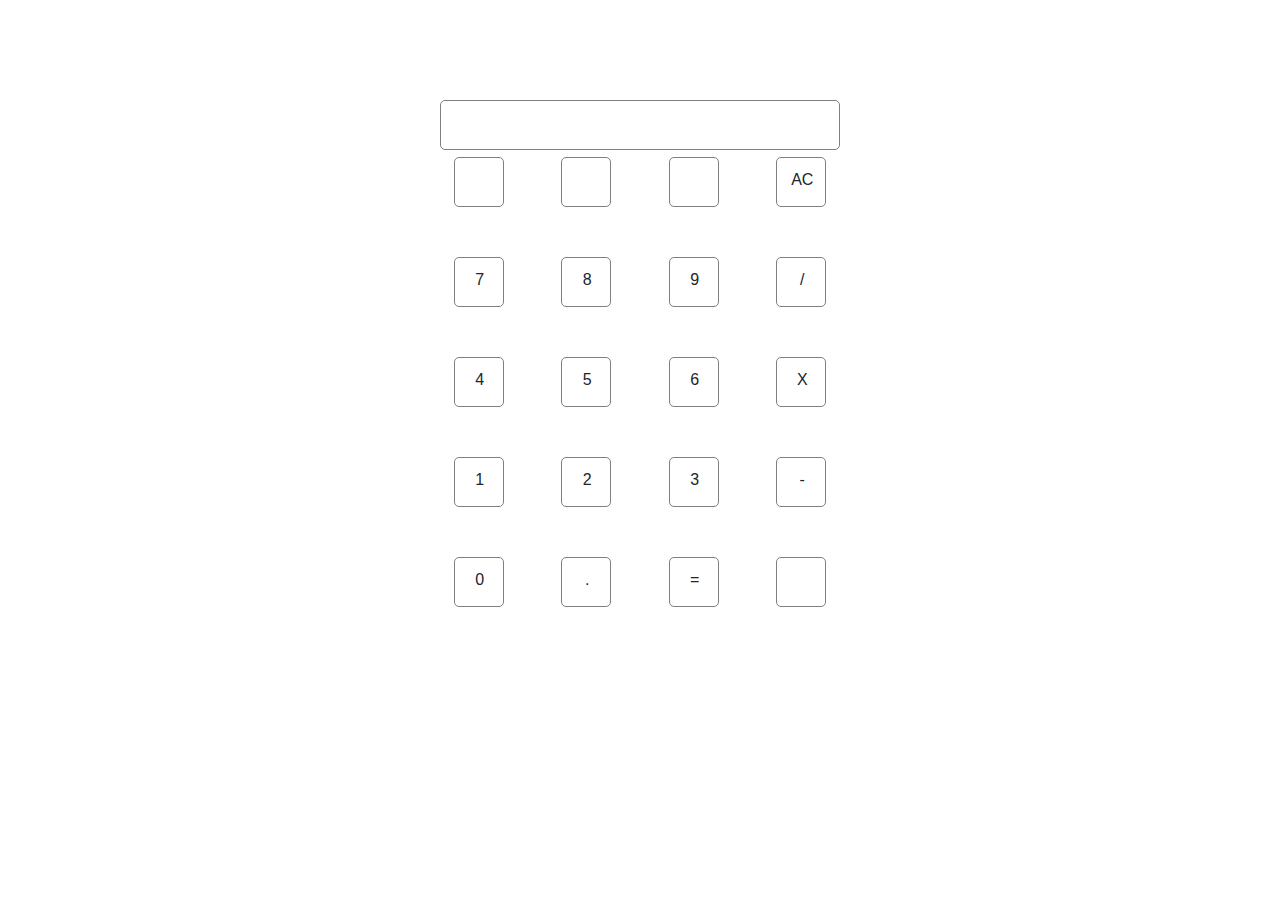
==== index.html @ 6f1502bf "adds css and html for calc interface" ====
<!DOCTYPE html>
<html>
  <head>
    <link rel="stylesheet" href="css/styles.css">
    <link rel="stylesheet" href="css/bootstrap.css">
    <script src="js/jquery-3.4.1.js"></script>
    <!-- <script src="js/scripts.js"></script> -->
    <title>Calculator</title>
  </head>

  <body>
    <div class="container">

      <div class="calc-body">

        <div class="row answer-row">

          <div class="col-sm-12">
            <div class="answer-slot">
            </div>
          </div>

        </div>

        <div class="row">
          <div class="col-sm-3">
            <div class="numpad-button">
              <p> </p>
            </div>
          </div>
          <div class="col-sm-3">
            <div class="numpad-button">
              <p> </p>
            </div>
          </div>
          <div class="col-sm-3">
            <div class="numpad-button">
              <p> </p>
            </div>
          </div>
          <div class="col-sm-3">
            <div class="numpad-button">
              <p>AC</p>
            </div>
          </div>
        </div>

        <div class="row">
          <div class="col-sm-3">
            <div class="numpad-button">
              <p>7</p>
            </div>
          </div>
          <div class="col-sm-3">
            <div class="numpad-button">
              <p>8</p>
            </div>
          </div>
          <div class="col-sm-3">
            <div class="numpad-button">
              <p>9</p>
            </div>
          </div>
          <div class="col-sm-3">
            <div class="numpad-button">
              <p>/</p>
            </div>
          </div>
        </div>

        <div class="row">
          <div class="col-sm-3">
            <div class="numpad-button">
              <p>4</p>
            </div>
          </div>
          <div class="col-sm-3">
            <div class="numpad-button">
              <p>5</p>
            </div>
          </div>
          <div class="col-sm-3">
            <div class="numpad-button">
              <p>6</p>
            </div>
          </div>
          <div class="col-sm-3">
            <div class="numpad-button">
              <p>X</p>
            </div>
          </div>
        </div>

        <div class="row">
          <div class="col-sm-3">
            <div class="numpad-button">
              <p>1</p>
            </div>
          </div>
          <div class="col-sm-3">
            <div class="numpad-button">
              <p>2</p>
            </div>
          </div>
          <div class="col-sm-3">
            <div class="numpad-button">
              <p>3</p>
            </div>
          </div>
          <div class="col-sm-3">
            <div class="numpad-button">
              <p>-</p>
            </div>
          </div>
        </div>

        <div class="row">
          <div class="col-sm-3">
            <div class="numpad-button">
              <p>0</p>
            </div>
          </div>
          <div class="col-sm-3">
            <div class="numpad-button">
              <p>.</p>
            </div>
          </div>
          <div class="col-sm-3">
            <div class="numpad-button">
              <p>=</p>
            </div>
          </div>
          <div class="col-sm-3">
            <div class="numpad-button">
              <p></p>
            </div>
          </div>
        </div>

      </div>

    </div>

  </body>
</html>
---- css/styles.css ----
/* This establishes a fixed width for the body*/
.calc-body{
  width: 400px;
  margin: auto;
  margin-top: 100px;
}

/* This is the spot for the answer (answer-slot)*/

.answer-row{
}

.answer-slot{
  height: 50px;
  width: 100%;
  border: 1px solid gray;
  border-radius: 5px;
  display: inline-block;
  margin: auto;

  }

/* This gives the buttons a size*/

.numpad-button {
  text-align: center;
  height: 50px;
  width: 50px;
  border: 1px solid gray;
  border-radius: 5px;
  margin-left: auto;
  margin-right: auto;
  margin-bottom: 50px;
}

.numpad-button p{
  text-align: center;
  display: inline-block;
  height: 50px;
  width: 50px;
  padding-top: 10px;
}

.col-sm-3{
  text-align: center;
}
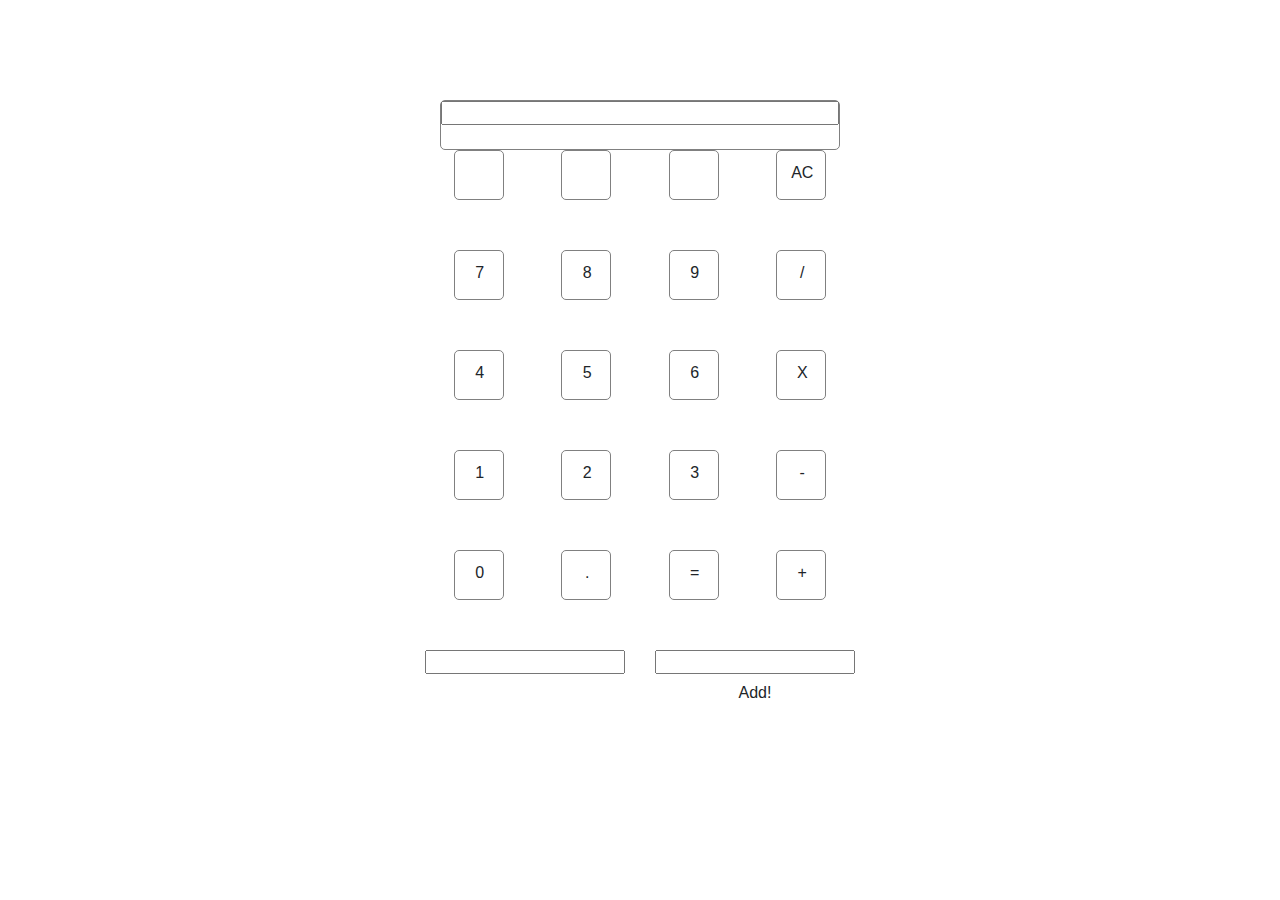
==== commit dbe3d0fa: "add functional forms and button" ====
--- a/index.html
+++ b/index.html
@@ -4,7 +4,7 @@
     <link rel="stylesheet" href="css/styles.css">
     <link rel="stylesheet" href="css/bootstrap.css">
     <script src="js/jquery-3.4.1.js"></script>
-    <!-- <script src="js/scripts.js"></script> -->
+    <script src="js/scripts.js"></script>
     <title>Calculator</title>
   </head>
 
@@ -17,6 +17,9 @@
 
           <div class="col-sm-12">
             <div class="answer-slot">
+              <form id="calculator-input">
+                <input id="number-input" class="number-input"type="text">
+              </form>
             </div>
           </div>
 
@@ -132,7 +135,25 @@
           </div>
           <div class="col-sm-3">
             <div class="numpad-button">
-              <p></p>
+              <p>+</p>
+            </div>
+          </div>
+
+
+          <div class ="row">
+            <div class="col-sm-6 input-holder">
+            <form id="add">
+              <input id="add1" class="number-input"type="text">
+            </form>
+            </div>
+            <div class="col-sm-6 input-holder">
+                <form id="add">
+                  <input id="add2" class="number-input"type="text">
+                  <button type="submit" class="btn">Add!</button>
+                </form>
+                <div id="output">
+
+                </div>
             </div>
           </div>
         </div>
--- a/css/styles.css
+++ b/css/styles.css
@@ -20,6 +20,13 @@
   margin: auto;
 
   }
+
+.number-input{
+  width: 100%;
+  height: 100%;
+  position: relative;
+  bottom: 0;
+}
 
 /* This gives the buttons a size*/
 
@@ -45,3 +52,7 @@
 .col-sm-3{
   text-align: center;
 }
+
+.col-sm-6{
+  text-align: center;
+}
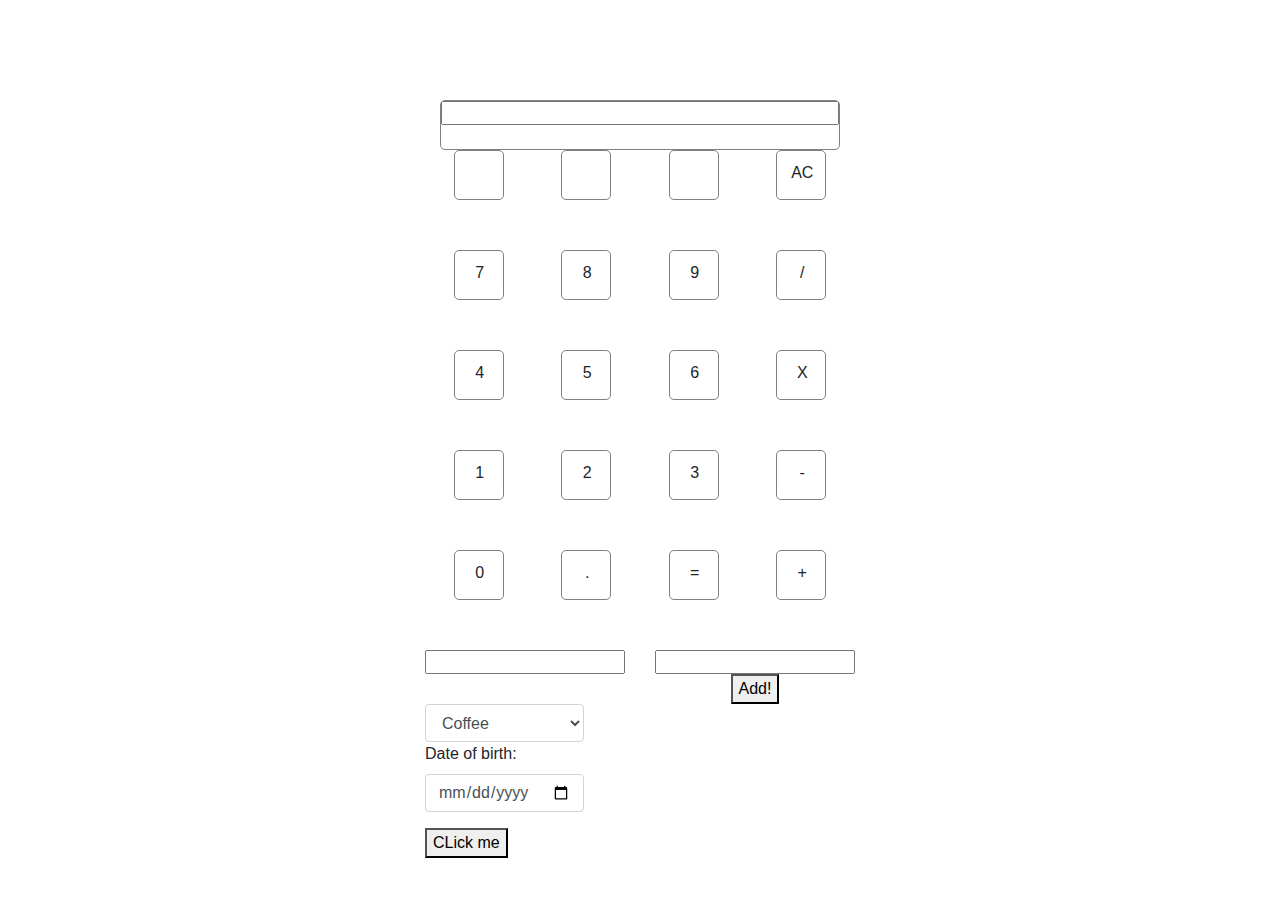
==== commit 6e5eaadc: "add new page forms html that uses all available options" ====
--- a/index.html
+++ b/index.html
@@ -142,21 +142,36 @@
 
           <div class ="row">
             <div class="col-sm-6 input-holder">
-            <form id="add">
-              <input id="add1" class="number-input"type="text">
-            </form>
+              <form id="add">
+                <input id="add1" class="number-input"type="text">
+              </form>
             </div>
+
             <div class="col-sm-6 input-holder">
-                <form id="add">
-                  <input id="add2" class="number-input"type="text">
-                  <button type="submit" class="btn">Add!</button>
-                </form>
-                <div id="output">
+              <form id="add">
+                <input id="add2" class="number-input"type="text">
+                <button type="submit" class="">Add!</button>
+              </form>
+              <div id="output">
 
-                </div>
+              </div>
             </div>
           </div>
+          <form id="bev-form">
+          <select class="form-control" id="beverage-menu">
+            <option value="1">Coffee</option>
+            <option value="2">Tea</option>
+            <option value="3">Kombucha</option>
+            <option value="4">Water</option>
+          </select>
+          <div class="form-group">
+            <label for="born">Date of birth:</label>
+            <input id="born" class="form-control" type="date">
+          </div>
+          <button class="newbutton">CLick me</button>
+        </form>
         </div>
+
 
       </div>
 
--- a/css/styles.css
+++ b/css/styles.css
@@ -56,3 +56,7 @@
 .col-sm-6{
   text-align: center;
 }
+
+#story {
+  display: none;
+}
